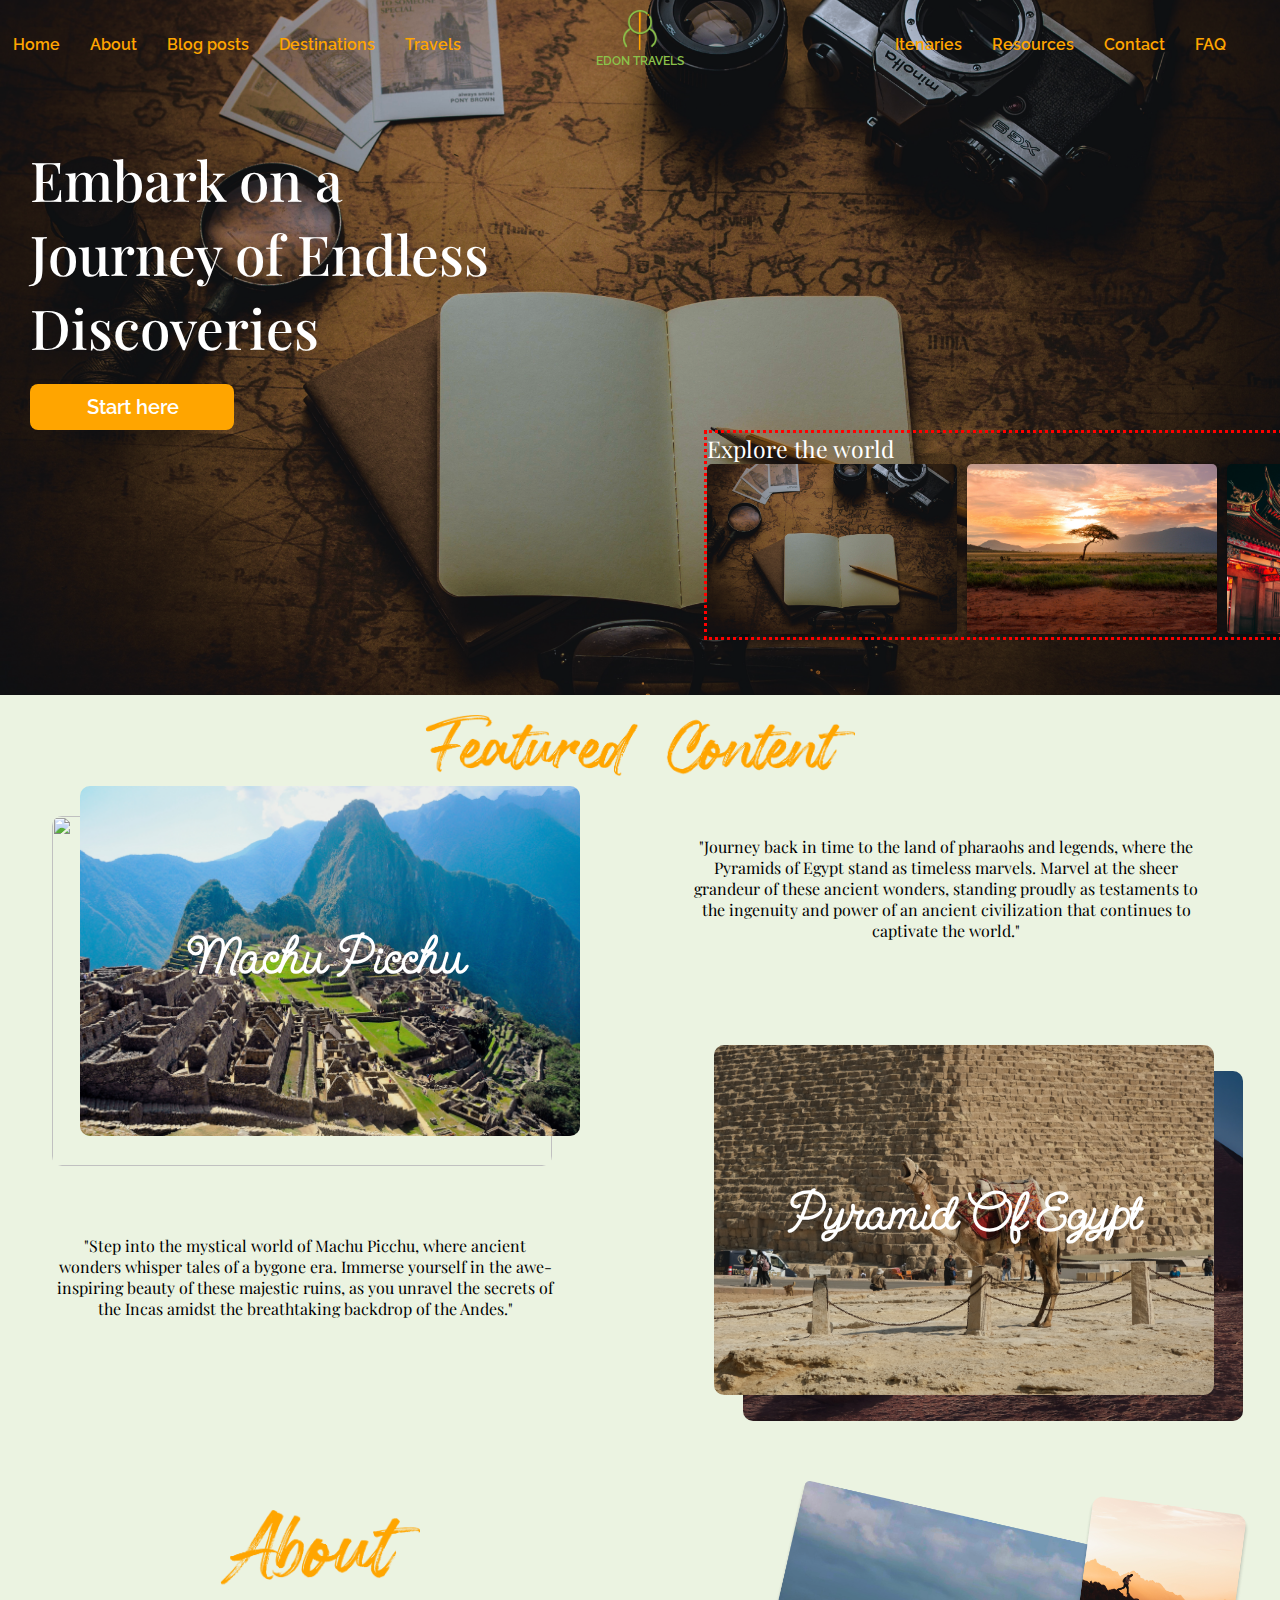
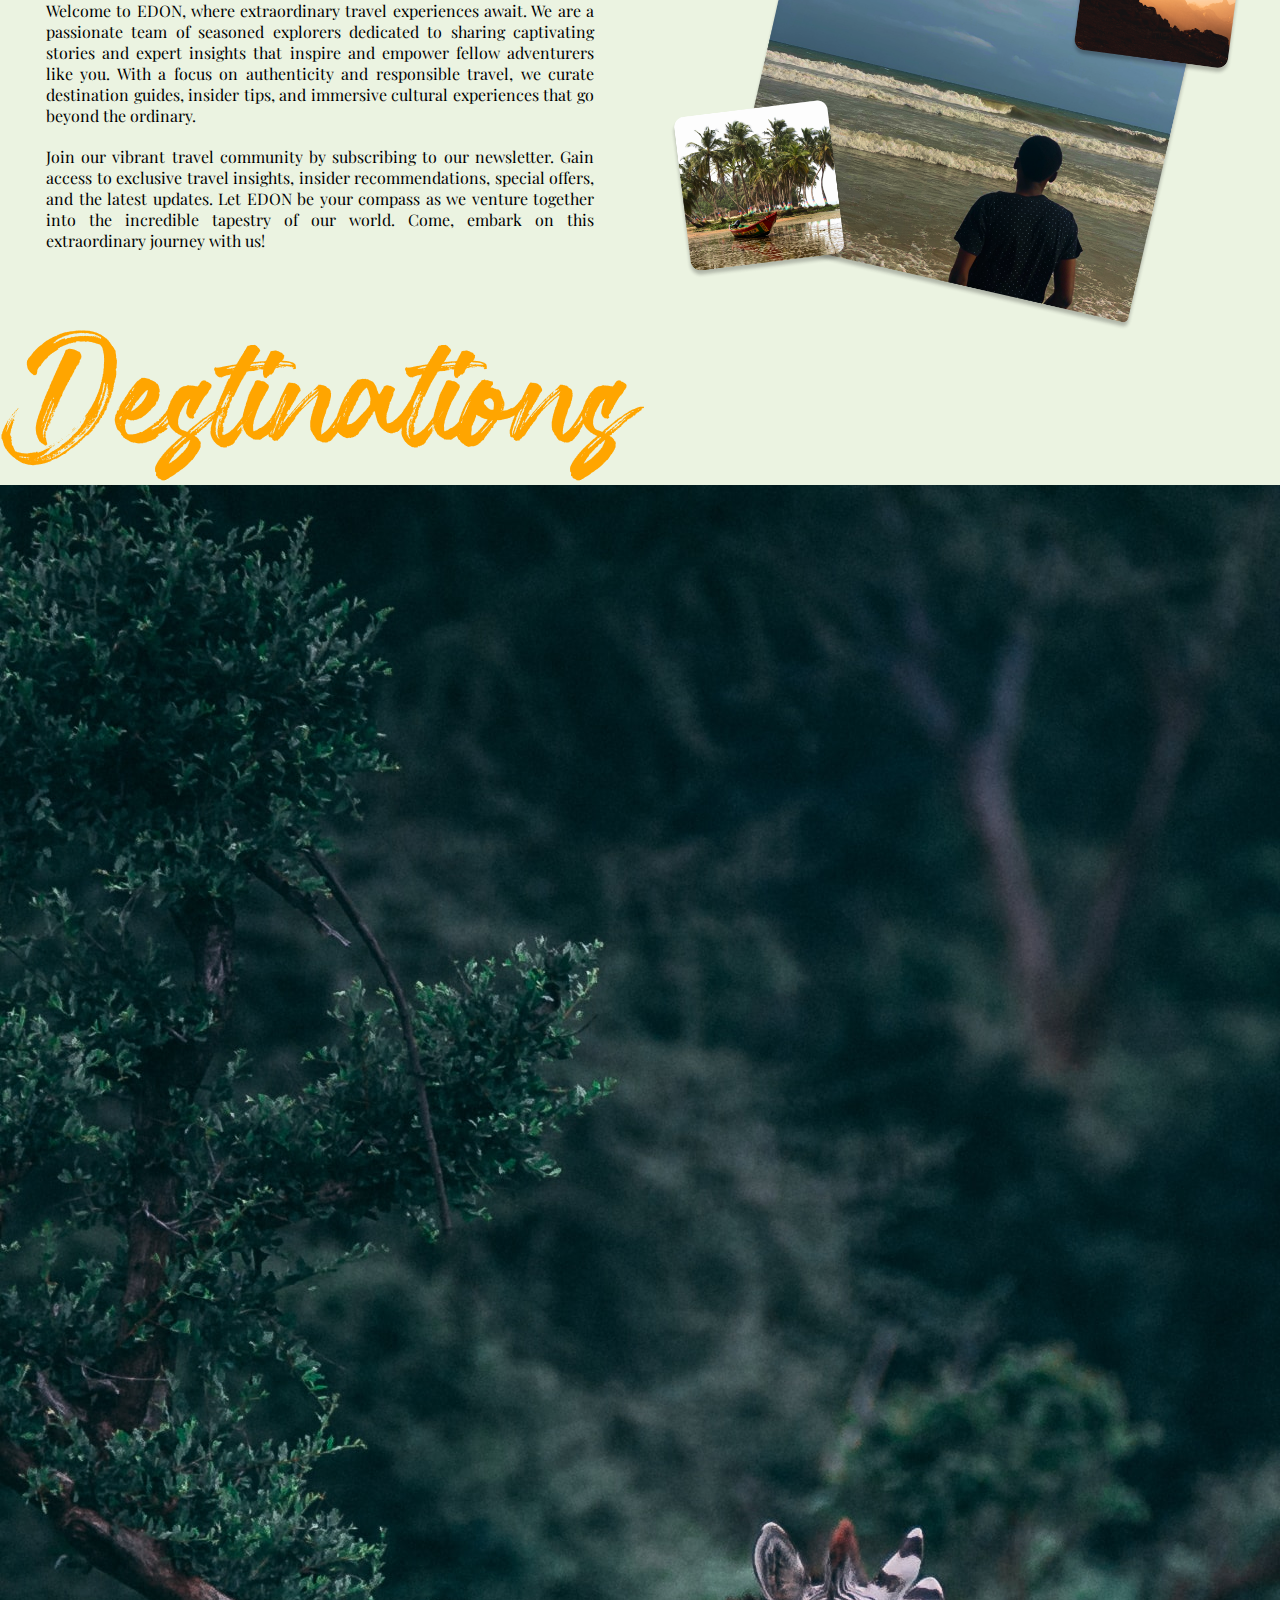
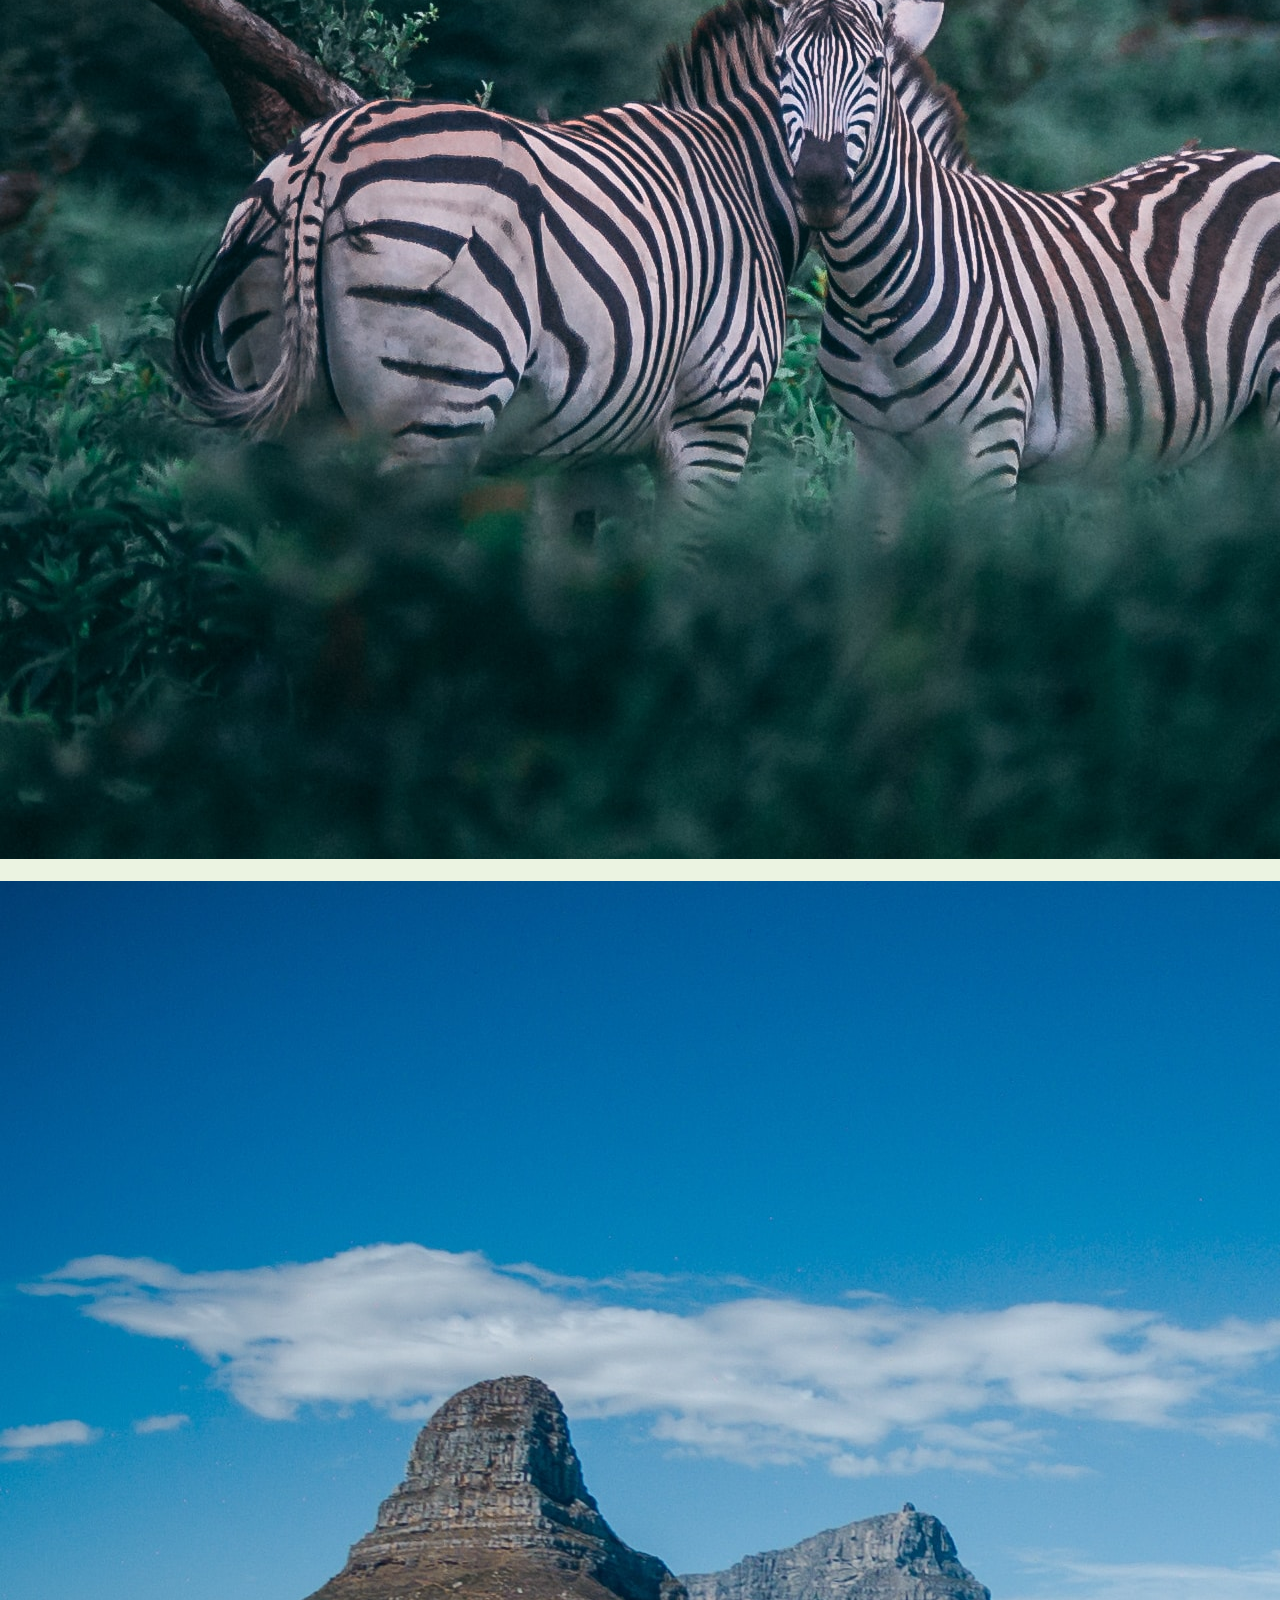
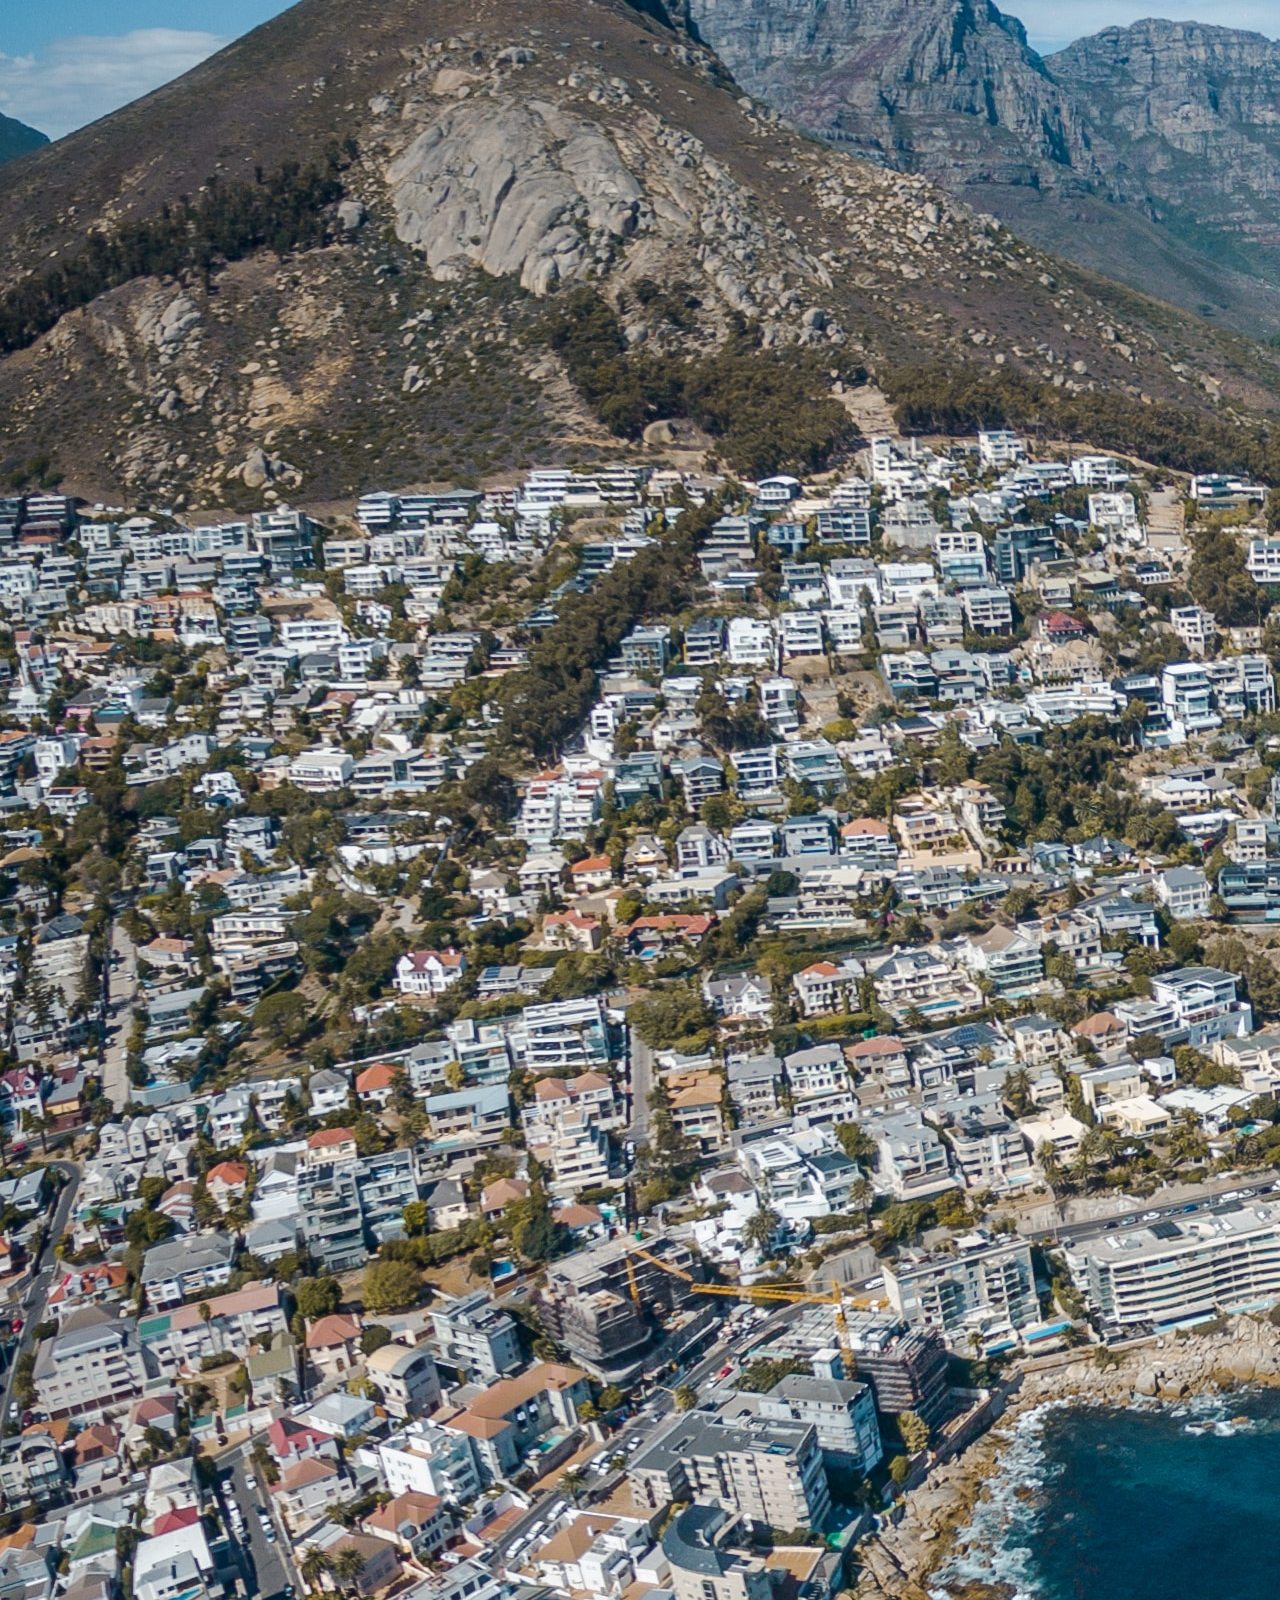
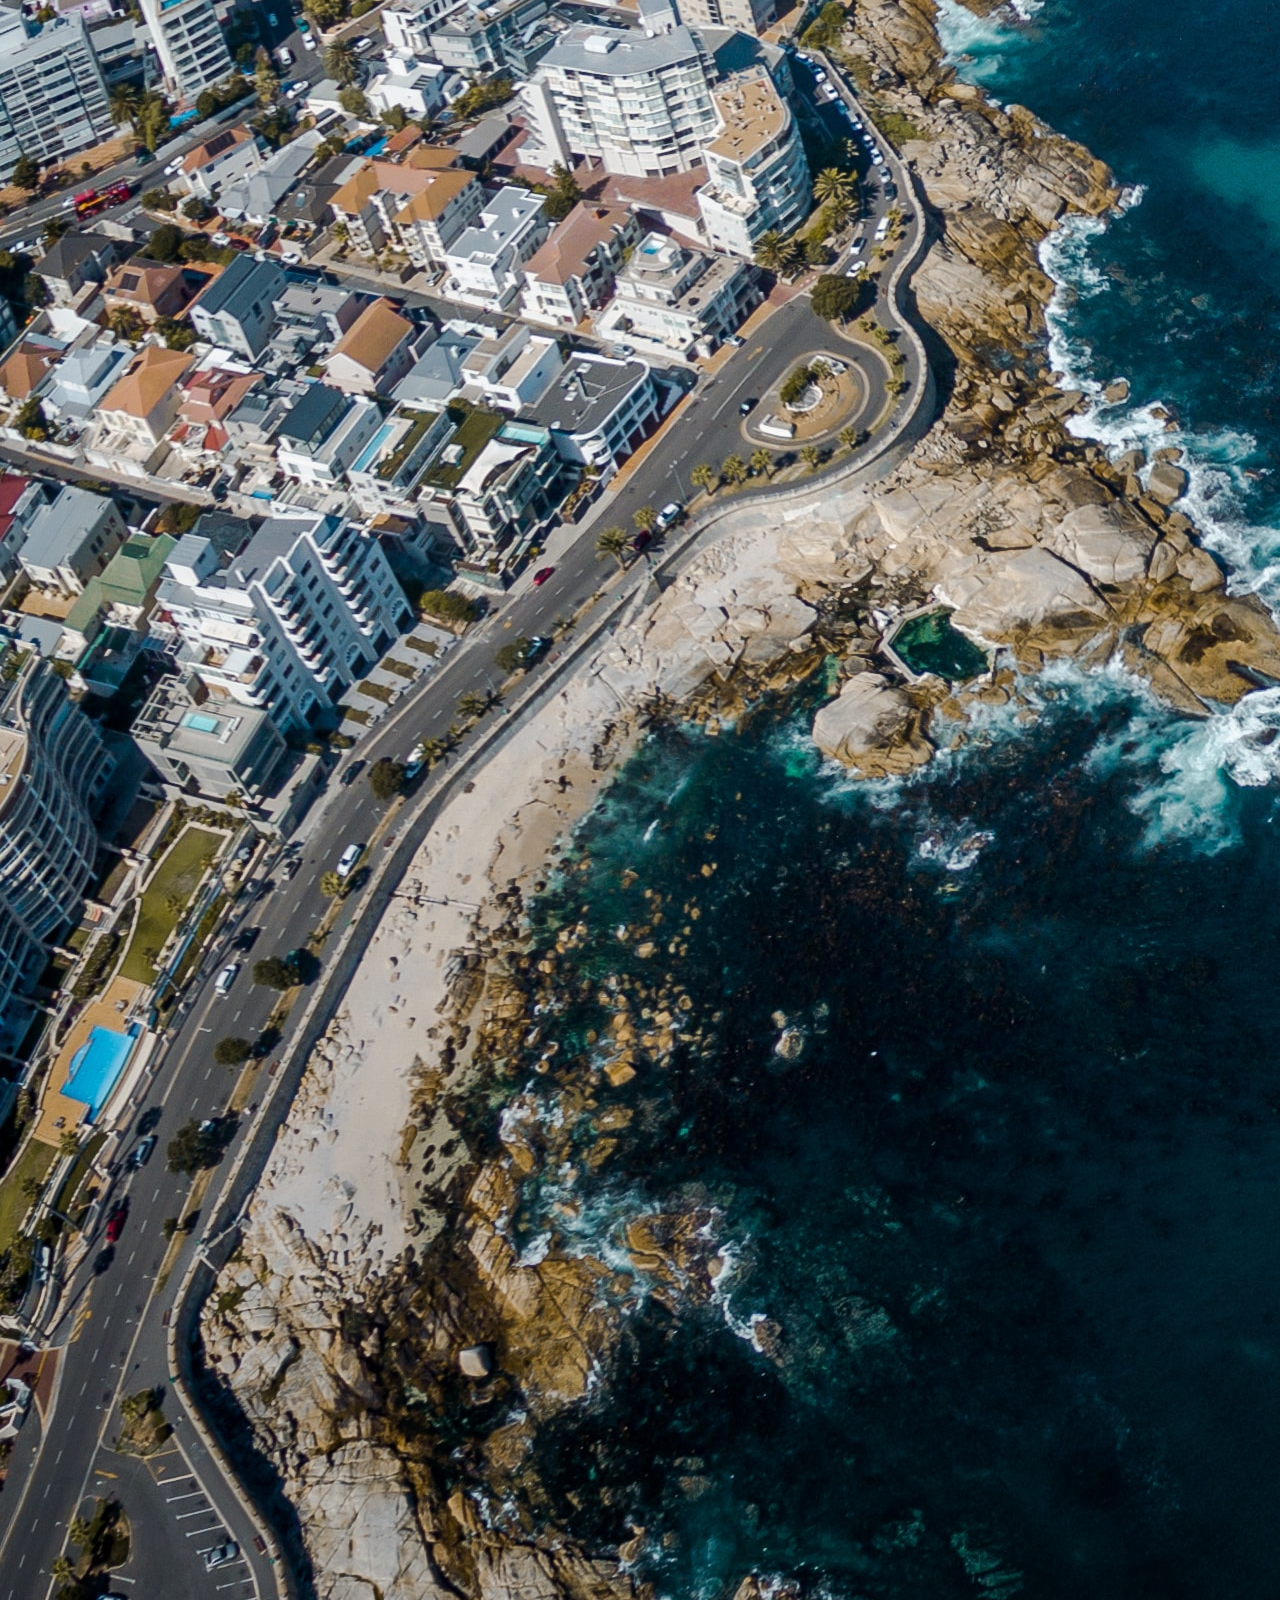
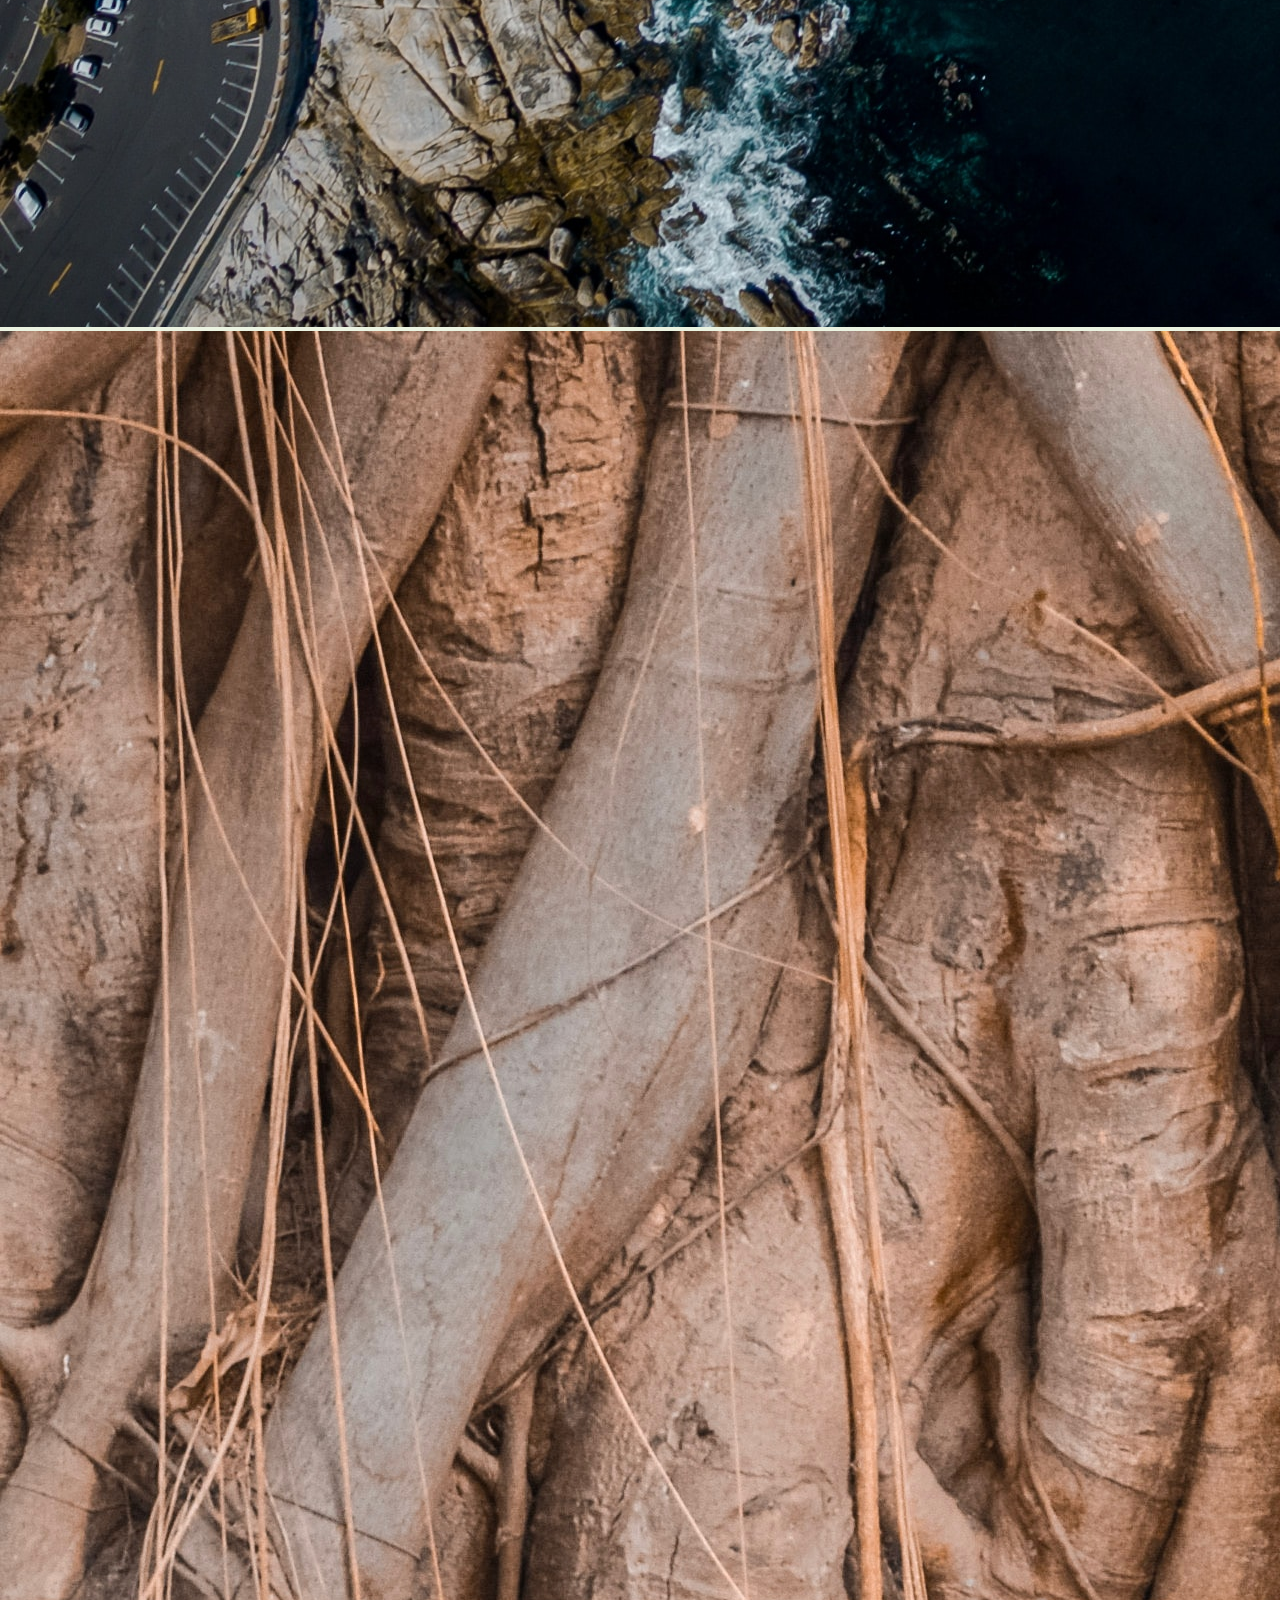
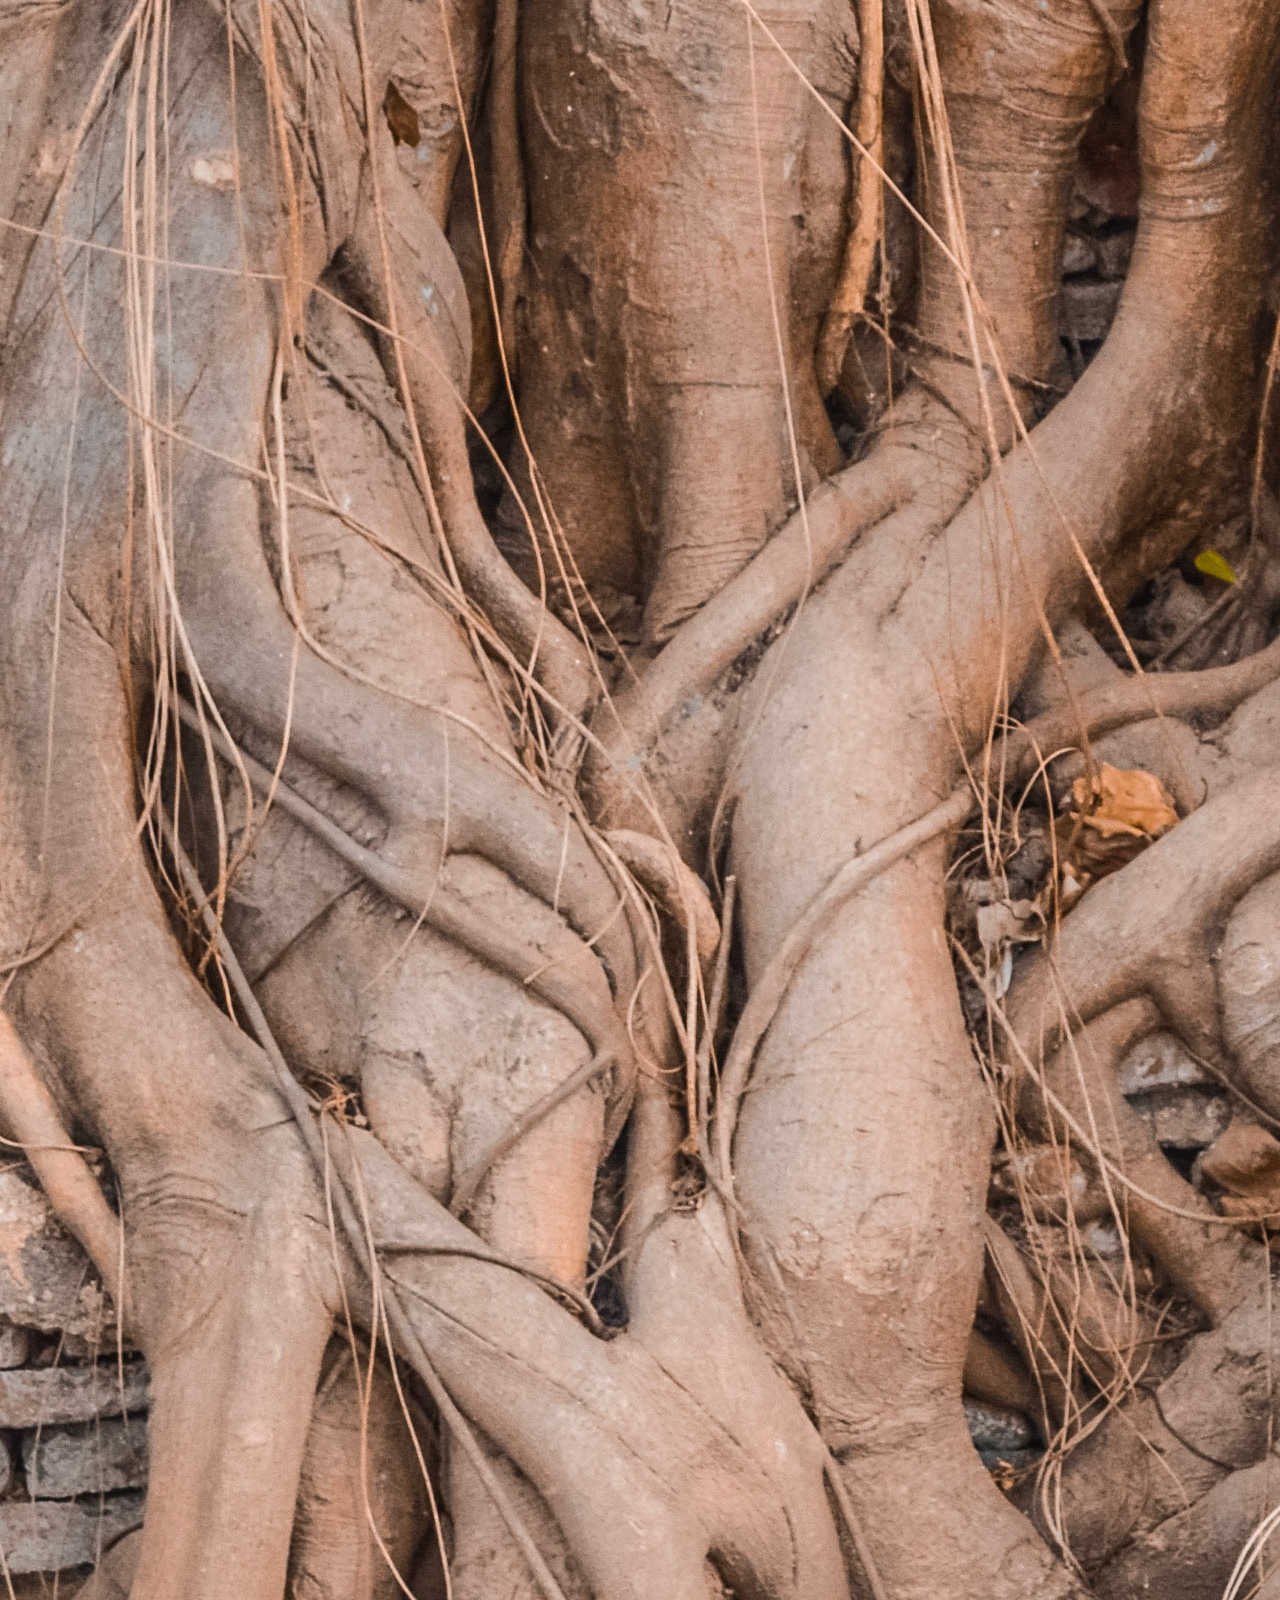
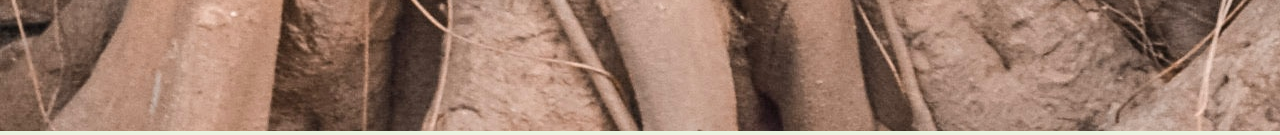
==== html/index.html @ 3c67af7b "Current update" ====
<!DOCTYPE html>
<html lang="en">
  <head>
    <link rel="stylesheet" href="/css/style.css">
    <script src="https://kit.fontawesome.com/7041593d0f.js" crossorigin="anonymous"></script>
    <link rel="preconnect" href="https://fonts.googleapis.com">
<link rel="preconnect" href="https://fonts.gstatic.com" crossorigin>
<link href="https://fonts.googleapis.com/css2?family=Playfair+Display:wght@700&family=Raleway&display=swap" rel="stylesheet">
<link rel="preconnect" href="https://fonts.googleapis.com">
<link rel="preconnect" href="https://fonts.gstatic.com" crossorigin>
<link href="https://fonts.googleapis.com/css2?family=Send+Flowers&display=swap" rel="stylesheet">
    <meta http-equiv="Content-Type" content="text/html;charset=UTF-8">
    <title>EDON Travel Blog</title>
  </head>
  <body>
    <div class="hero-sect">
      <div class="navbar">
        <div class="nav1">
          <ul>
            <li><a href="">Home</a></li>
            <li><a href="">About</a></li>
            <li><a href="">Blog posts</a></li>
            <li><a href="">Destinations</a></li>
            <li><a href="">Travels</a></li>
          </ul>
        </div>
        <div class="logo-box">
          <a  class="logo-link" href=""> <img  class="logo" src="/images/logo1.png" alt="this is an image"></a>
          <h5>EDON TRAVELS</h5>
        </div>
        <div div class="nav2">
          <ul>
            <li><a href="">Itenaries</a></li>
            <li><a href="">Resources</a></li>
            <li><a href="">Contact</a></li>
            <li><a href="">FAQ</a></li>
            <li><a><i class="fas fa-search"></i></a></li>
          </ul>
        </div>
      </div>
      <div class="inner-cont">
        <h1>Embark on a Journey of Endless Discoveries</h1>
        <button class="btn">Start here</button>
      </div>
      <div class="carosel">
        <h4>Explore the world</h4>
        <!-- <div class="carosel-card">
          <ul class="carosel_track">
            <li class="carosel_slide"><a href=""> <img  class="card" src="images/hero1.png" alt=""></a>
            </li>
            <li class="carosel_slide"><a href=""> <img class="card" src="images/hero3.jpg" alt=""></a>
            </li>
            <li class="carosel_slide"><a href=""> <img class="card" src="images/hero2.jpg" alt=""></a>
            </li>
          </ul>        
        </div>  -->
        <div class="carosel_nav">
          <button class="carosel_indicator current-slide"><img class="card" src="/images/hero1.png" alt=""></button>
          <button class="carosel_indicator carosel_indicator--left"><img class="card" src="/images/hero2.jpg" alt=""></button>
          <button class="carosel_indicator carosel_indicator--left"><img class="card" src="/images/hero3.jpg" alt=""></button>
        </div>      
      </div>
    </div>
    <div class="featured-content">
      <img  class="feat-txt" src="/images/feat-txt.png" alt="">
      <!-- <h4>Featured Content</h4> -->
      <div class="flex-post">
        <div class="set1">
          <div class="img-container ">
            <img class="set-img set-img--set1" src="/images/fet1-b.jpg" alt="">
            <img class="set-img set-top" src="/images/fet1.jpg" alt="">
          </div>
          <h4 class="lock set1-text">Machu Picchu</h4>
          <p class="text position-change">"Step into the mystical world of Machu Picchu, where ancient wonders whisper tales of a bygone era. Immerse yourself in the awe-inspiring beauty of these majestic ruins, as you unravel the secrets of the Incas amidst the breathtaking backdrop of the Andes."</p>
        </div>
        <div class="set2">
          <p class="text set-to-left">"Journey back in time to the land of pharaohs and legends, where the Pyramids of Egypt stand as timeless marvels. Marvel at the sheer grandeur of these ancient wonders, standing proudly as testaments to the ingenuity and power of an ancient civilization that continues to captivate the world."</p>
          <div class="img-container move-down">
            <img class="set-img" src="/images/fet2-b.jpg" alt="">
            <img class="set-img set-img--set2" src="/images/fet2.jpg" alt="">
          </div>
          <h4 class="lock set2-text">Pyramid Of Egypt</h4>
      </div>
      </div>


    </div>
    <div class="about">
      <div class="content-container">
        <img class="feat-txt modified" src="/images/about.png" alt="" srcset="">
        <div class="about-text">
          <p>
            Welcome to EDON, where extraordinary travel experiences await. We are a passionate team of seasoned explorers dedicated to sharing captivating stories and expert insights that inspire and empower fellow adventurers like you. With a focus on authenticity and responsible travel, we curate destination guides, insider tips, and immersive cultural experiences that go beyond the ordinary.
          </p>
          <p>
            Join our vibrant travel community by subscribing to our newsletter. Gain access to exclusive travel insights, insider recommendations, special offers, and the latest updates. Let EDON be your compass as we venture together into the incredible tapestry of our world. Come, embark on this extraordinary journey with us!
          </p>
        </div>
      </div>
      <img src="/images/about-image.png" alt="">
    </div>
    <div class="destination">
      <img src="/images/destination.png" alt="" srcset="">
      <div class="cards">
        <img src="/images/africa.jpg" alt=""><a href=""></a></img>
        <img src="/images/europe.jpg" alt=""><a href=""></a></img>
        <img src="/images/america.jpg" alt=""><a href=""></a></img>
        <img src="/images/asia.jpg" alt=""><a href=""></a></img>
      </div>
    </div>
    <div class="eworld">

    </div>
    <div class="newsletter">

    </div>
    <div class="info">

    </div>
    <div class="footer">

    </div>
    <script src="/js/index.js"></script>
  </body>
</html>
---- css/style.css ----
/* General styling */
*{
  margin: 0;
  padding: 0;
  box-sizing: border-box;
  list-style: none;
  text-decoration: none;
}

:root {
  --orange: #FFA500;
  --limegreen: #8BC34A;
  --width-l: 42px;
  --height-l: 40px;
  --width: 250px;
  --height: 170px;
}

body {
  background-color: #ebf3e1;
  overflow-x: hidden;
}

/* Hero section */

div.hero-sect {
  background: url(/images/hero1.png),
  no-repeat center top;
  background-size: cover;
  width: 100%;
  height: 695px;
}

/* Hero section-navbar */

div.hero-sect div.navbar {
  /* border-style: dotted;
  border-color: red ;  */
  display: flex;
  width: 100%;
  height: 89px;
}

div.hero-sect div.navbar div.nav1, div.nav2 {
  /* border-style: dotted;
  border-color: red ;  */
  width: 100%;
}
div.hero-sect div.navbar div.nav1{
  text-align: end;
}
div.hero-sect div.navbar h5{
  /* border-style: dotted;
  border-color: red ; */
  display: flex;
  align-items: center;
  justify-content: center;
  /* width: 100%; */
  color: var(--lime-green, #8BC34A);
  font-size: 12px;
  font-family: 'Raleway', sans-serif;
  font-style: normal;
  font-weight: 600;
  line-height: normal;
}
div.hero-sect div.navbar div.logo-box{
  width: 25%;
  margin-top: 10px;
  display: flex;
  align-items: center;
  flex-direction: column;
}
div.hero-sect div.navbar div.logo-box a.logo-link{
  align-items: center;
  justify-content: center;
}

div.hero-sect div.navbar img.logo{
  object-fit: contain;
  width: var(--width-l);
  height: var(--height-l);
}

div.hero-sect div.navbar div.nav1 ul{
  margin-left: -95px;
  }

div.hero-sect div.navbar div.nav2 ul{
margin-right: -160px;
}
div.hero-sect div.navbar div.nav1 ul,div.nav2 ul{
  display: flex;
  flex-direction: row;
  align-items: center;
  justify-content: center;
}

div.hero-sect div.navbar div.nav1 ul li,div.nav2 ul li {
  margin: 15px;
}

div.hero-sect div.navbar div.nav1, div.nav2{
  display: flex;
  width: 100%;
  align-items: center;
  justify-content: center;
  /* border-style: dotted;
  border-color: #c34ac3; */
}

div.hero-sect div.navbar ul li a{
  color: #FFA500;
  font-size: 16px;
  font-family: 'Raleway', sans-serif;
  font-style: normal;
  font-weight: 600;
  line-height: normal;
}

/* Hero section-innner content */

div.inner-cont {
  /* border-style: dotted;
  border-color: red ; */
  display: flex;
  flex-direction: column;
  flex-shrink: 0;
  width: 495px;
  margin: 53px 30px 0;
  
}

div.inner-cont h1 {
  color: #FFF;
  font-size: 55px;
  font-family: 'Playfair Display', serif;
  font-style: normal;
  font-weight: 500;
  line-height: normal;
  padding-bottom: 20px;
}

div.inner-cont button.btn{
  display: flex;
  width: 204px;
  height: 46px;
  padding: 11px 53px 11px 54px;
  justify-content: center;
  align-items: center;
  flex-shrink: 0;
  border-radius: 8px;
  border-style: none;
  background: var(--vibrant-orange, linear-gradient(0deg, rgba(255, 165, 0, 0.20) 0%, rgba(255, 165, 0, 0.20) 100%), #FFA500);
  background-color: var(--orange);
  color: var(--spotify-white, #FFF);
  font-size: 20px;
  font-family: 'Raleway', sans-serif;
  font-style: normal;
  font-weight: 600;
  line-height: normal;
}

/* Hero section-carousel */

div.hero-sect div.carosel{
  border-style: dotted; 
  border-color: red ;
  width: fit-content;
  display: flex;
  flex-direction: column;
  align-items: flex-start;
  float: right;
  /* color: #FFF; */
  overflow-x: hidden;
  margin-top: 30spx;
  translate: 200px 0px;
  
}
div.hero-sect div.carosel h4{
  color: #FFF;
  font-size: 23px;
  font-family: 'Playfair Display', serif;
  font-style: normal;
  font-weight: 100;
  line-height: normal;
}
.carosel_nav{
  display: flex;
  flex-direction: row;
}

div.hero-sect div.carosel .carosel_indicator {
  background-color: transparent;
  border-style: none;
  cursor: pointer;
}
.carosel_indicator--left{
  margin-left: 10px;
}

.carosel_indicator.current-slide {
 border:var(--limegreen, 0.75);
}

div.hero-sect div.carosel .carosel_indicator .card{
  object-fit: cover;
  width: var(--width);
  height: var(--height);
  border-radius: 5px;
  box-shadow: 0px 4px 4px 0px rgba(0, 0, 0, 0.25);
}

/* Featured section */

.featured-content{
  /* border-style: dashed;
  border-color: red; */
  display: flex;
  flex-direction: column;
  /* align-items: center; */
  /* justify-content: center; */
  /* width: 100%; */
  height: 765px;
  margin-top: 20px;
}

.flex-post{
  display: flex;
  /* width: 100%; */
}

.set1, .set2{
  display: flex;
  flex-direction: column;
  /* width: 100%; */
}
.set1{
  width: 50%;
  margin-left: 52px;
}
.set2{
  width: 537px;
  justify-content: right;
  margin-left: 170px;
}
.feat-txt{
  width:430px ;
  object-fit: contain;
  margin: 0 auto;
  padding-bottom: 10px;
}
.set-img{
  object-fit: cover;
  border-radius: 10px;
  width: 500px;
  height: 350px;
}

.img-container{
  display: flex;
  /* justify-content: right; */
}

.img-container.move-down{
  margin-top: 130px;
  /* justify-content: right; */
}
.set-img--set1{
  position: relative;
  top: 30px;
}
.set-img.set-top {
  position: absolute;
  left: 80px;
}

.text.position-change{
  text-align: center;
  margin-top: 32px;
}
.text{
  /* border-style: dashed;
  border-color: red; */
  width: 506px;
  color: #000;
  text-align: center;
  font-size: 16px;
  font-family: 'Playfair Display', serif;
  font-style: normal;
  font-weight: 200;
  line-height: normal;
}
.text.set-to-left{
  margin-left: -50px;
  margin-top: 50px;
  text-align: center;
}

.lock.set1-text{
  position: relative;
  top: -213px;
  left: 137px;
}

.lock.set2-text{
  position: relative;
  top: -242px;
  left: 48px;
}

 h4.lock{
  /* border-color: red; */
  color: rgb(255, 255, 255);
  font-family: 'Send Flowers', cursive;
  font-size: 50px;
  font-weight: 600;
 }

.set-img--set2{
  position: relative;
  top: -26px;
  right: 529px;
}

/* About section */
.about{
  display: flex;
  align-items: center;
  justify-content: space-around;
}

.feat-txt.modified{
  height: 90px;
}

.about-text{
  width: 548px;
  height: 300px;
  text-align: justify;
  color: #000;
  font-size: 16px;
  font-family: Playfair Display;
  font-style: normal;
  /* font-weight: 100; */
  line-height: normal;
}

.about-text p + p{
  margin-top: 20px;
}

.content-container{
  display: flex;
  flex-direction: column;
  align-items: center;
}

.about img{
  object-fit: contain;
  width: 600px;
  height: 450px;
}
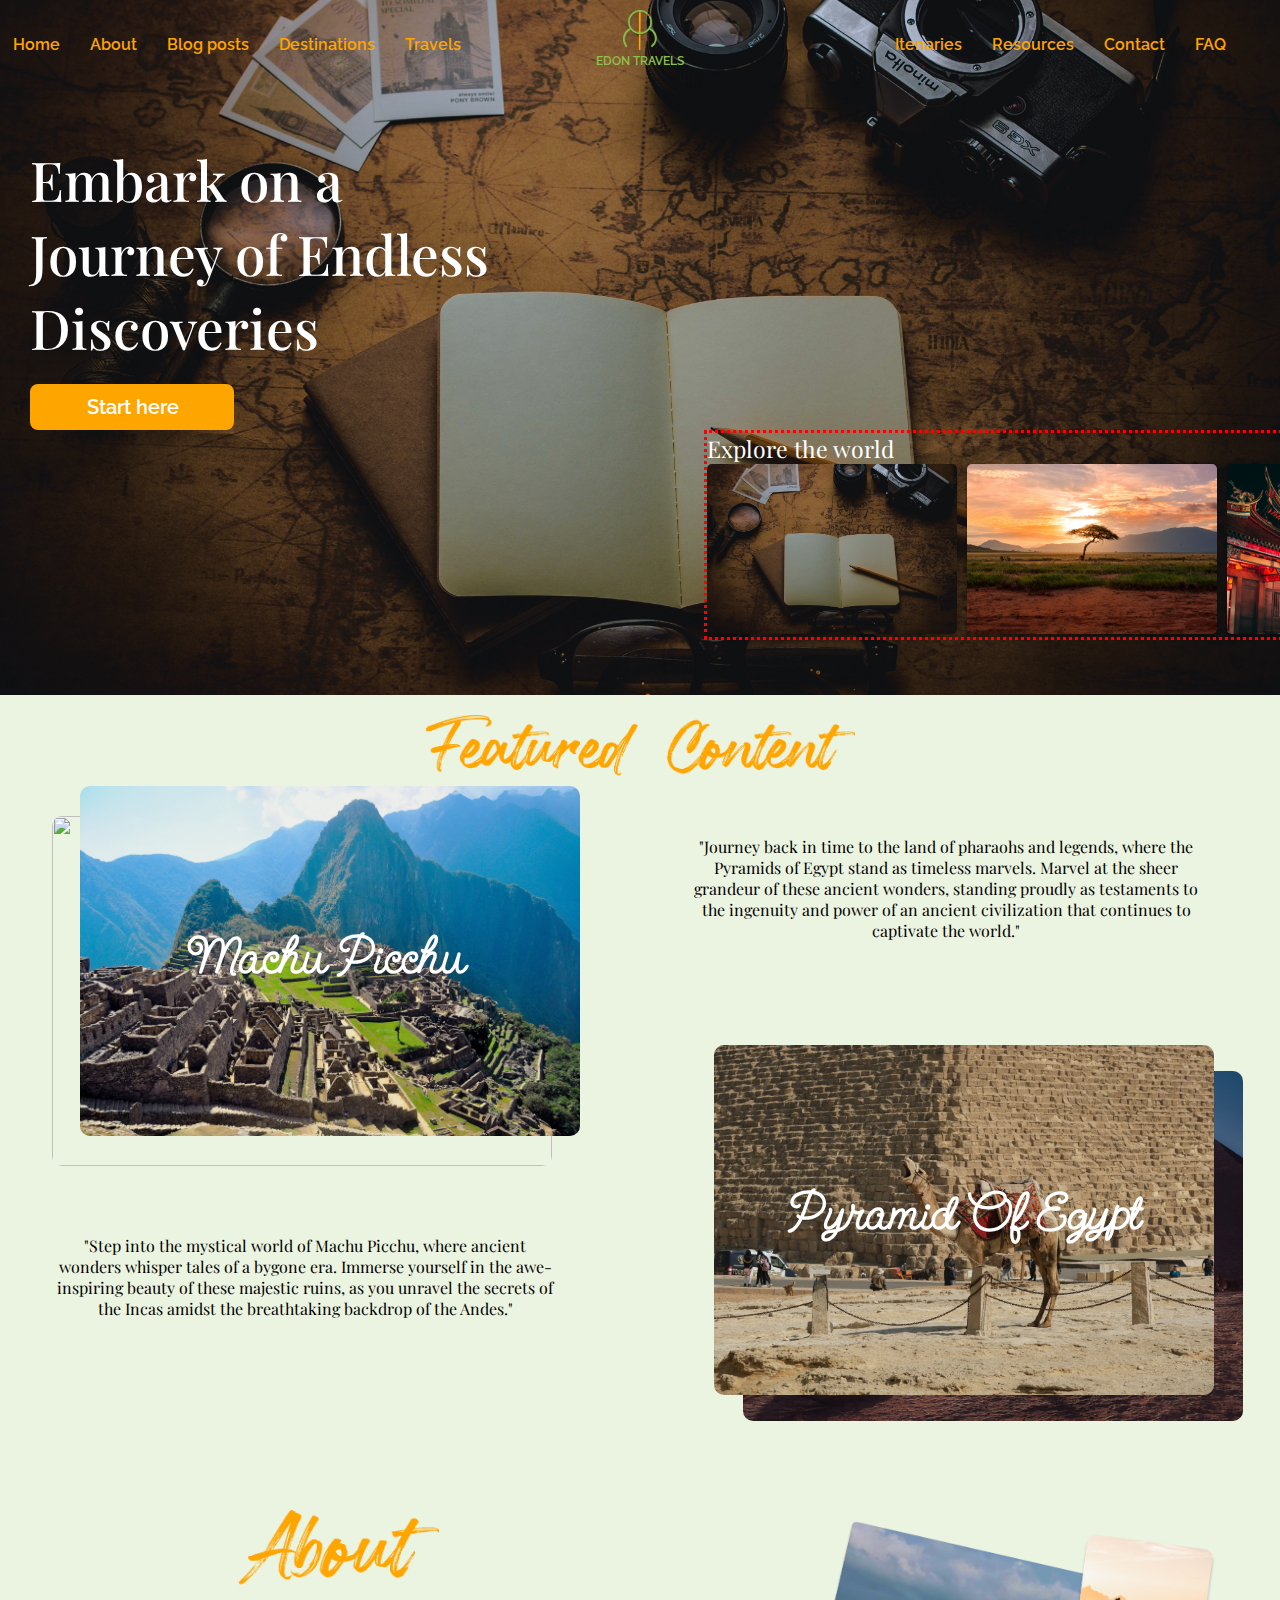
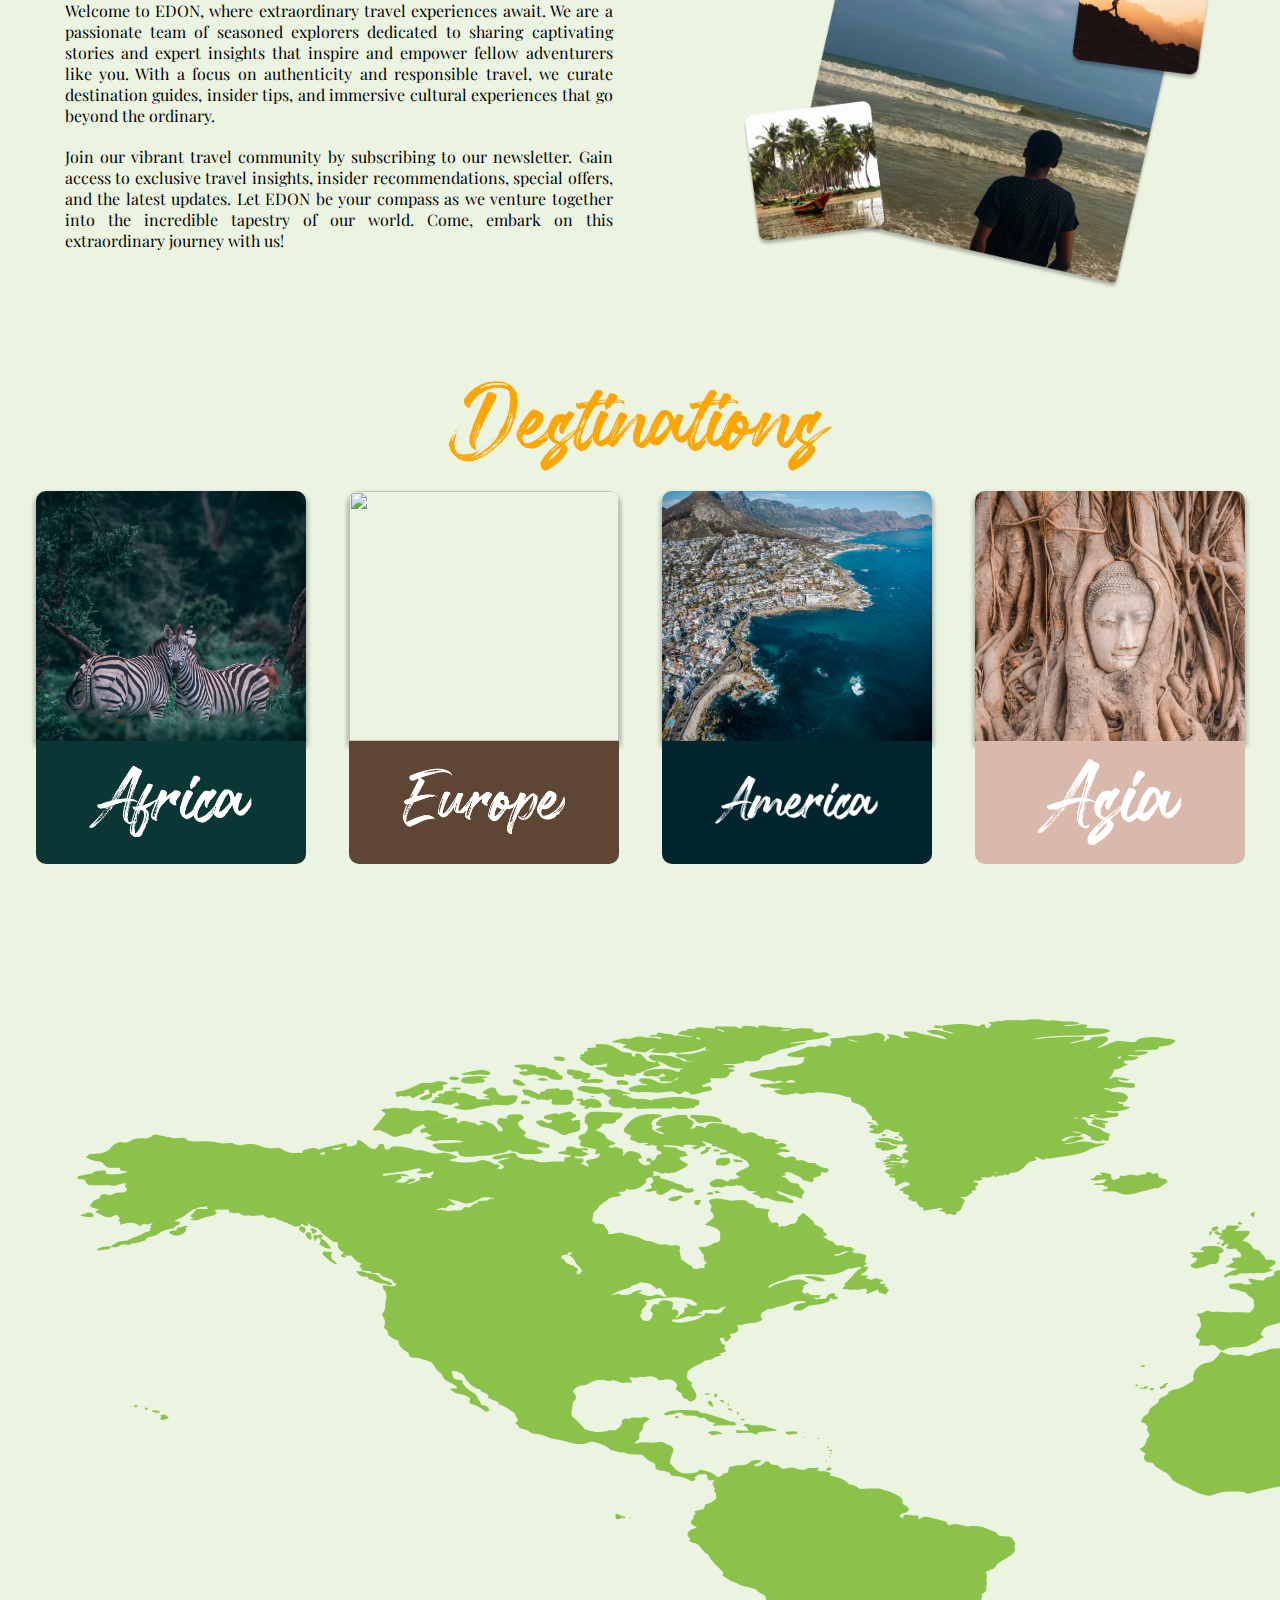
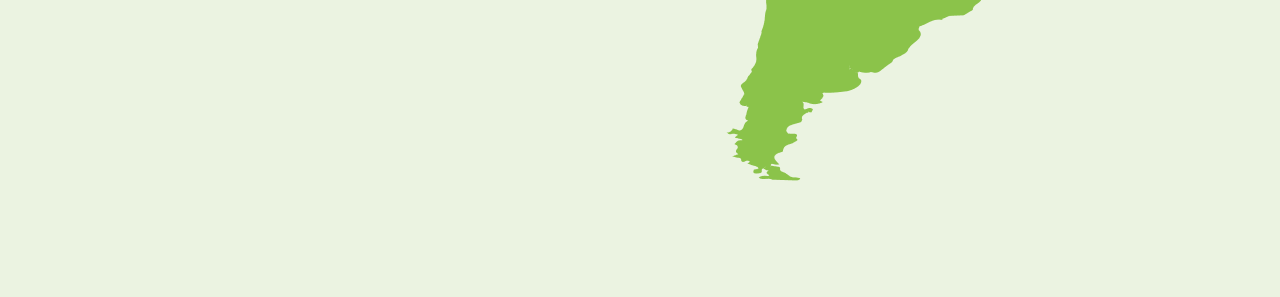
==== commit 6aa47783: "Current update" ====
--- a/html/index.html
+++ b/html/index.html
@@ -100,16 +100,28 @@
       <img src="/images/about-image.png" alt="">
     </div>
     <div class="destination">
-      <img src="/images/destination.png" alt="" srcset="">
+      <img class="destination-txt" src="/images/destination.png" alt="" srcset="">
       <div class="cards">
-        <img src="/images/africa.jpg" alt=""><a href=""></a></img>
-        <img src="/images/europe.jpg" alt=""><a href=""></a></img>
-        <img src="/images/america.jpg" alt=""><a href=""></a></img>
-        <img src="/images/asia.jpg" alt=""><a href=""></a></img>
+        <div class="img-general img-marg">
+          <img class="cards-img-size" src="/images/africa.jpg" alt=""><a href=""></a></img>
+          <button class="card-btn card-btn--col1"><img  class="btn-img" src="/images/africa-txt.png" alt=""></button>
+        </div>
+        <div class="img-general img-marg">
+          <img class="cards-img-size" src="/images/europe.jpg" alt=""><a href=""></a></img>
+          <button class="card-btn card-btn--col2"><img class="btn-img" src="/images/europe-txt.png" alt=""></button>
+        </div>
+        <div class="img-general img-marg">
+          <img class="cards-img-size" src="/images/america.jpg" alt=""><a href=""></a></img>
+          <button class="card-btn card-btn--col3"><img class="btn-img" src="/images/america-txt.png" alt=""></button>
+        </div>
+        <div class="img-general img-4 ">
+          <img class="cards-img-size" src="/images/asia.jpg" alt=""><a href=""></a></img>
+          <button class="card-btn card-btn--col4"><img class="btn-img" src="/images/asia-txt.png" alt=""></button>
+        </div>
       </div>
     </div>
     <div class="eworld">
-
+      <img src="/images/wmap.png" alt="">
     </div>
     <div class="newsletter">
 
--- a/css/style.css
+++ b/css/style.css
@@ -357,6 +357,91 @@
 
 .about img{
   object-fit: contain;
-  width: 600px;
+  width: 474px;
   height: 450px;
+}
+
+/* Destinations sections */
+
+.destination{
+  width: 100%;
+  height: 525px;
+  margin-top: 30px;
+  margin-bottom: 20px;
+  /* border-color: red;
+  border-style: dashed; */
+  display: flex;
+  flex-direction: column;
+  align-items: center;
+  justify-content: center;
+}
+
+.destination-txt{
+  object-fit: contain;
+  height: 90px;
+}
+
+.cards{
+  margin-top: 20px;
+  display: flex;
+  /* border-color: red;
+  border-style: dashed; */
+  justify-content: space-evenly;
+}
+
+.cards .cards-img-size{
+  object-fit: cover;
+  width: 270px;
+  height: 250px;
+  border-radius: 10px 10px 0 0;
+  box-shadow: 0px 4px 4px 2px rgba(0, 0, 0, 0.25);
+  cursor: pointer;
+}
+
+.img-general button{
+  border: none;
+  width: 270px;
+  height: 123px;
+  background-color: #8BC34A;
+  border-radius: 0px 0px 10px 10px;
+  cursor:pointer;
+  
+} 
+
+.card-btn.card-btn--col1{
+  background-color: #0A3635;
+}
+
+.card-btn.card-btn--col2{
+  background-color: #5F4634;
+}
+
+.card-btn.card-btn--col3{
+  /* background: linear-gradient(180deg, #5C5E66 46.58%, #5F4634 71.84%); */
+  background-color: #01252E;
+}
+
+.card-btn.card-btn--col4{
+  background-color: #D8B9AC;
+}
+
+.img-general.img-marg{
+  margin-right: 43px;
+}
+
+.card-btn{
+  width: 163px;;
+  height: 87px;
+  object-fit:cover;
+}
+
+img.btn-img{
+  width: 163px;;
+  height: 87px;
+  object-fit:contain;
+}
+
+.img-general{
+  display: flex;
+  flex-direction: column;
 }